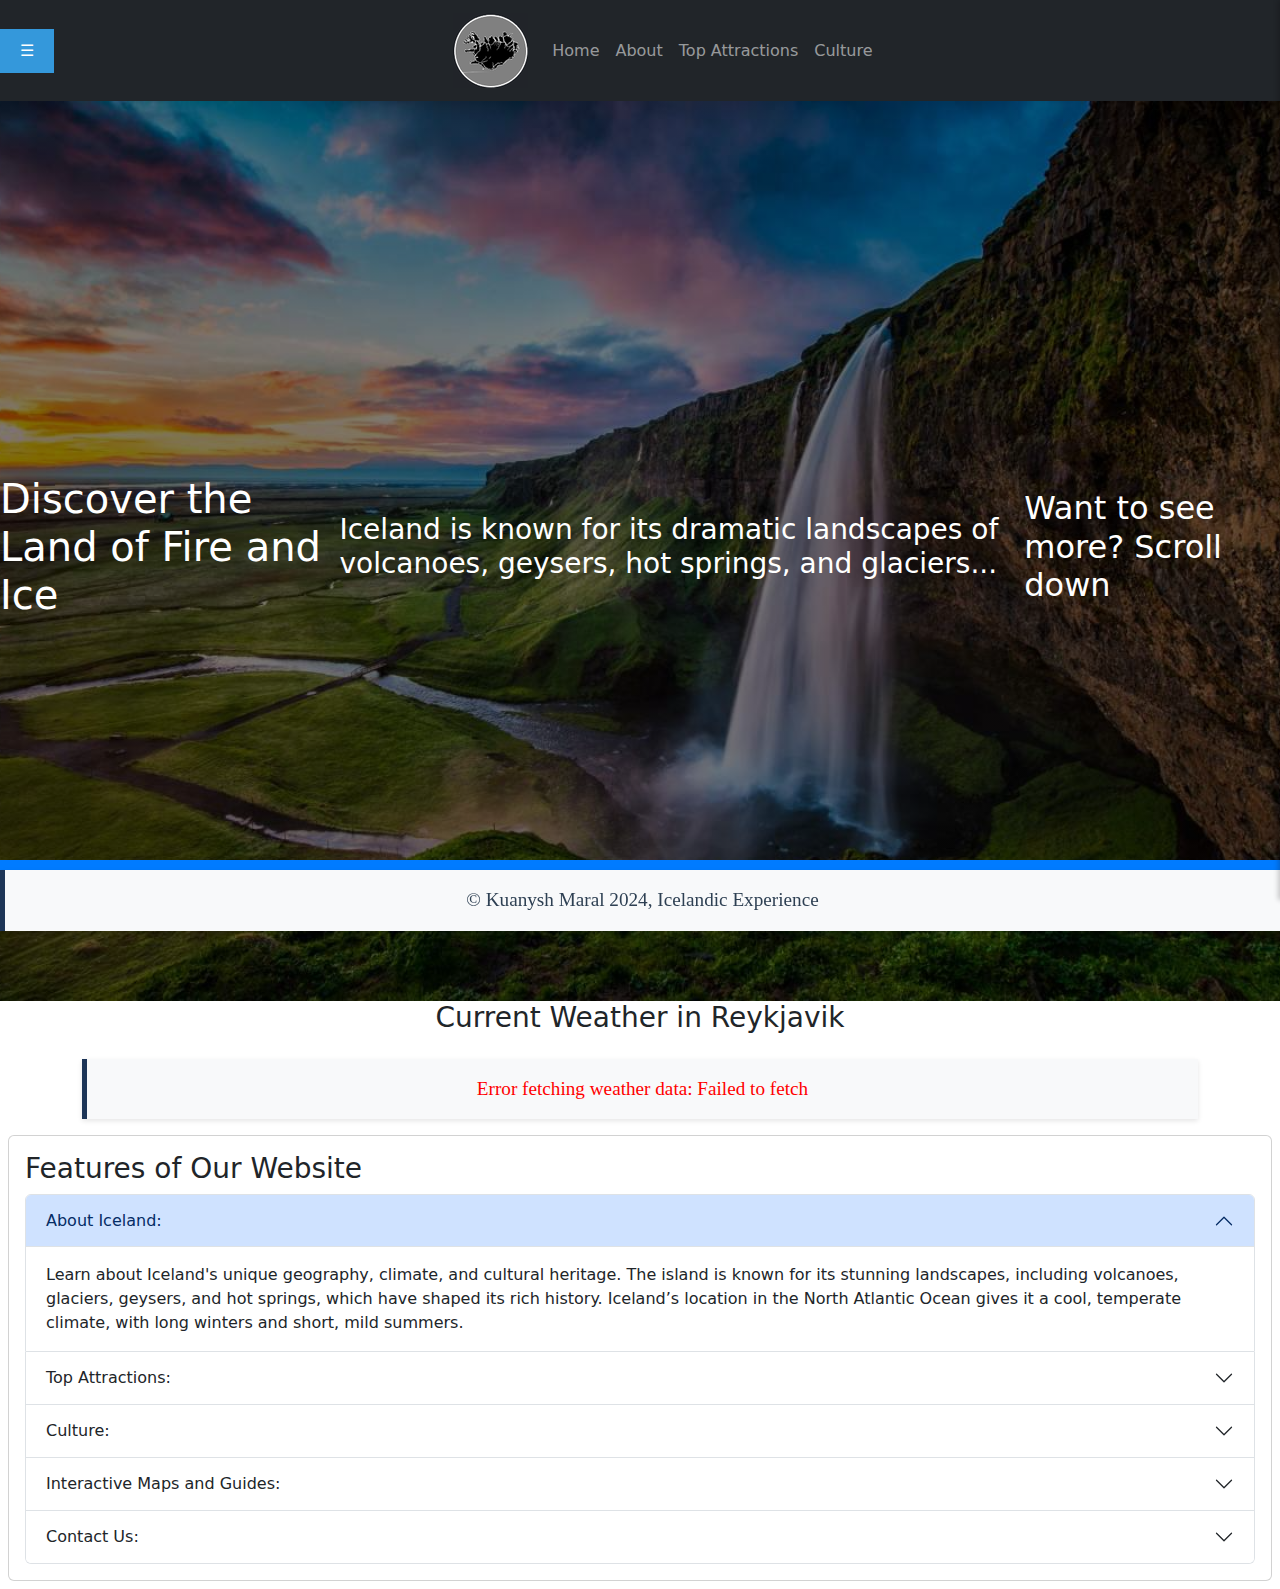
==== index.html @ 0911bb9d "Add files via upload" ====
<!DOCTYPE html>
<html lang="en">
<head>
    <meta charset="UTF-8">
    <meta name="viewport" content="width=device-width, initial-scale=1.0">
    <title>IceLand</title>
    <link href="styles/common_style.css" rel="stylesheet" />
    <link href="styles/iceland-styles.css" rel="stylesheet" />
    <link href="https://cdn.jsdelivr.net/npm/bootstrap@5.1.3/dist/css/bootstrap.min.css" rel="stylesheet">
</head>
<body>
    <!--Navbar-->
    <nav class="navbar navbar-expand-lg navbar-dark bg-dark">
        <!-- Toggle Button -->
        <button class="toggle-button" id="toggle-panel">☰</button>
        <div class="container-fluid justify-content-center">
            <a class="navbar-brand" href="index.html">
                <img src="iceland_logo.png" lass="d-inline-block align-top" alt="Logo">
            </a>
            <button class="navbar-toggler" type="button" data-toggle="collapse" data-target="#navbarSupportedContent" aria-controls="navbarSupportedContent" aria-expanded="false" aria-label="Toggle navigation">
                <span class="navbar-toggler-icon"></span>
            </button>

            <div id="navcol-1" class="collapse navbar-collapse flex-grow-0">
                <ul class="navbar-nav text-center">
                    <li class="nav-item"><a class="nav-link" href="index.html">Home</a></li>
                    <li class="nav-item"><a class="nav-link" href="about.html">About</a></li>
                    <li class="nav-item"><a class="nav-link" href="top.html">Top Attractions</a></li>
                    <li class="nav-item"><a class="nav-link" href="culture.html">Culture</a></li>
                </ul>
            </div>
        </div>
    </nav>

    <!-- Side Panel -->
    <div class="side-panel" id="sidePanel">
        <h4 class="text-center mt-3">User Panel</h4>
        <div class="d-flex flex-column align-items-center mt-4">
            <button id="toggle-mode" class="btn btn-outline-secondary mb-3">Toggle Dark Mode</button>
            <span id="welcome-message" class="text-secondary fw-bold mb-3"></span> <!-- Welcome message -->
            <button id="login" class="btn btn-outline-primary mb-2">Login</button>
            <button id="register" class="btn btn-outline-success mb-2">Sign Up</button>
            <button id="logout" class="btn btn-outline-danger mb-2" style="display: none;">Logout</button>
        </div>
    </div>

    <!-- Login Modal -->
    <div class="modal fade" id="loginModal" tabindex="-1" aria-labelledby="loginModalLabel" aria-hidden="true">
        <div class="modal-dialog">
            <div class="modal-content">
                <div class="modal-header">
                    <h5 class="modal-title" id="loginModalLabel">Login</h5>
                    <button type="button" class="btn-close" data-bs-dismiss="modal" aria-label="Close"></button>
                </div>
                <div class="modal-body">
                    <div>
                        <input type="text" id="login-username" placeholder="Enter Username" class="form-control">
                        <div class="error-message" style="color: red;"></div> <!-- Ошибка для Username -->
                    </div>
                    <div class="mt-3">
                        <input type="password" id="login-password" placeholder="Enter Password" class="form-control">
                        <div class="error-message" style="color: red;"></div> <!-- Ошибка для Password -->
                    </div>
                </div>
                <div class="modal-footer">
                    <button type="button" class="btn btn-primary" id="confirm-login">Login</button>
                </div>
            </div>
        </div>
    </div>

    <!-- Register Modal -->
    <div class="modal fade" id="registerModal" tabindex="-1" aria-labelledby="registerModalLabel" aria-hidden="true">
        <div class="modal-dialog">
            <div class="modal-content">
                <div class="modal-header">
                    <h5 class="modal-title" id="registerModalLabel">Sign Up</h5>
                    <button type="button" class="btn-close" data-bs-dismiss="modal" aria-label="Close"></button>
                </div>
                <div class="modal-body">
                    <form id="register-form">
                        <div>
                            <input type="text" name="username" id="register-username" placeholder="Enter Username" class="form-control">
                            <div class="error-message" style="color: red;"></div>
                        </div>
                        <div class="mt-3">
                            <input type="email" name="email" id="register-email" placeholder="Enter Email" class="form-control">
                            <div class="error-message" style="color: red;"></div>
                        </div>
                        <div class="mt-3">
                            <input type="password" name="password" id="register-password" placeholder="Enter Password" class="form-control">
                            <div class="error-message" style="color: red;"></div>
                        </div>
                        <div class="mt-3">
                            <input type="text" name="phone" id="register-phone" placeholder="Enter Phone (optional)" class="form-control">
                            <div class="error-message" style="color: red;"></div>
                        </div>
                    </form>
                </div>
                <div class="modal-footer">
                    <button type="button" class="btn btn-success" id="confirm-register">Sign Up</button>
                </div>
            </div>
        </div>
    </div>     
    
    <!-- Main Content -->
    <!-- Welcome Page-->
    <main>
        <div class="container-pages">
            <section class="section-screen" style="
                background: linear-gradient(rgba(0, 0, 0, 0.5), rgba(0, 0, 0, 0.5)), url('images/welcome.jfif');
                background-size: cover;
                background-position: center;
                background-repeat: no-repeat;
                height: 100vh;
                display: flex;
                justify-content: center;
                align-items: center;
                color: white;
                font-size: 2em;
            ">
                <h1>Discover the Land of Fire and Ice</h1>
                <h3>Iceland is known for its dramatic landscapes of volcanoes, geysers, hot springs, and glaciers...</h3>
                <h2>Want to see more? Scroll down</h2>
            </section>

            <!-- Interactive Page-->
            <section class="section-screen">
            <!-- Weather Section -->
                <div class="container text-center">
                    <h3 id="Weather-title">Current Weather in Reykjavik</h3>
                    <div id="weather-widget" class="mt-4"></div>
                </div>
            <!-- Accordion Section -->
                <div class="card p-3 flex-grow-1 m-2">
                    <h3>Features of Our Website</h3>
                    <div class="accordion" id="accordionExample">
                        <div class="accordion-item">
                            <h2 class="accordion-header" id="headingOne">
                                <button class="accordion-button" type="button" data-bs-toggle="collapse" data-bs-target="#collapseOne" aria-expanded="true" aria-controls="collapseOne">
                                    About Iceland:
                                </button>
                            </h2>
                            <div id="collapseOne" class="accordion-collapse collapse show" aria-labelledby="headingOne" data-bs-parent="#accordionExample">
                                <div class="accordion-body">Learn about Iceland's unique geography, climate, and cultural heritage. The island is known for its stunning landscapes, including volcanoes, glaciers, geysers, and hot springs, which have shaped its rich history. Iceland’s location in the North Atlantic Ocean gives it a cool, temperate climate, with long winters and short, mild summers.</div>
                            </div>
                        </div>
                        <div class="accordion-item">
                            <h2 class="accordion-header" id="headingTwo">
                                <button class="accordion-button collapsed" type="button" data-bs-toggle="collapse" data-bs-target="#collapseTwo" aria-expanded="false" aria-controls="collapseTwo">
                                    Top Attractions:
                                </button>
                            </h2>
                            <div id="collapseTwo" class="accordion-collapse collapse" aria-labelledby="headingTwo" data-bs-parent="#accordionExample">
                                <div class="accordion-body">Discover must-visit destinations, from the Blue Lagoon to Gullfoss Waterfall. Iceland’s natural beauty is highlighted by its geothermal spas, majestic waterfalls, and striking volcanic landscapes. Don't miss exploring the Golden Circle, home to Thingvellir National Park, Geysir Hot Springs, and the powerful Gullfoss Waterfall.</div>
                            </div>
                        </div>
                        <div class="accordion-item">
                            <h2 class="accordion-header" id="headingThree">
                                <button class="accordion-button collapsed" type="button" data-bs-toggle="collapse" data-bs-target="#collapseThree" aria-expanded="false" aria-controls="collapseThree">
                                    Culture:
                                </button>
                            </h2>
                            <div id="collapseThree" class="accordion-collapse collapse" aria-labelledby="headingThree" data-bs-parent="#accordionExample">
                                <div class="accordion-body">Dive into Iceland's history, literature, music, and art. Iceland boasts a vibrant cultural scene, with a rich tradition of sagas and folklore, as well as a growing contemporary art and music scene. The country is renowned for its authors, such as Halldór Laxness, and its unique modern culture that blends old traditions with new creative expressions.</div>
                            </div>
                        </div>
                        <div class="accordion-item">
                            <h2 class="accordion-header" id="headingFour">
                                <button class="accordion-button collapsed" type="button" data-bs-toggle="collapse" data-bs-target="#collapseFour" aria-expanded="false" aria-controls="collapseFour">
                                    Interactive Maps and Guides:
                                </button>
                            </h2>
                            <div id="collapseFour" class="accordion-collapse collapse" aria-labelledby="headingFour" data-bs-parent="#accordionExample">
                                <div class="accordion-body">Plan your trip with our interactive maps and guides. These tools will help you navigate through Iceland’s diverse landscapes and pinpoint top destinations. From practical itineraries to hidden gems, our guides ensure that you make the most of your visit to this extraordinary island.</div>
                            </div>
                        </div>
                        <div class="accordion-item">
                            <h2 class="accordion-header" id="headingFive">
                                <button class="accordion-button collapsed" type="button" data-bs-toggle="collapse" data-bs-target="#collapseFive" aria-expanded="false" aria-controls="collapseFive">
                                    Contact Us:
                                </button>
                            </h2>
                            <div id="collapseFive" class="accordion-collapse collapse" aria-labelledby="headingFive" data-bs-parent="#accordionExample">
                                <div class="accordion-body">Get in touch for personalized travel advice and tips.</div>
                            </div>
                        </div>
                    </div>
                </div>
            </section>
        </div>
    </main>

    <footer class="footer">
        <p>&copy; Kuanysh Maral 2024, Icelandic Experience</p>
    </footer>

    <!-- Scripts-->
    <script src="scripts/common.js"></script>
    <script src="scripts/index_script.js"></script>
    <script src="https://cdn.jsdelivr.net/npm/bootstrap@5.3.0/dist/js/bootstrap.bundle.min.js"></script>
</body>
</html>
---- styles/common_style.css ----
/* General Reset */
* {
    margin: 0;
    padding: 0;
    box-sizing: border-box;
}

/* Light Mode */
body.light-mode {
    background-color: #f9f9f9;
    color: #333;
}

/* Dark Mode */
body.dark-mode {
    background-color: #333;
    color: #f9f9f9;
}

/* Navbar Styling */
.navbar {
    background-color: #007bff;
    color: #fff;
    padding: 10px 15px;
    text-align: center;
    position: sticky;
    top: 0;
    z-index: 1000;
}

.navbar .navbar-brand {
    color: #fff;
    font-size: 1.2em;
    text-decoration: none;
}

.navbar .navbar-brand:hover {
    color: #ddd;
}

/* Buttons */
button {
    background-color: #007bff;
    color: white;
    border: none;
    padding: 10px 20px;
    font-size: 1em;
    border-radius: 5px;
    cursor: pointer;
    transition: background-color 0.3s;
}

button:hover {
    background-color: #0056b3;
}

/* Светлая тема */
#submit_button {
    color: #343a40;
    border-color: #343a40;
    justify-content: center;
}
#submit_button:hover {
    color: #fff;
    background-color: #575757;
    border-color: #343a40;
}

/* Темная тема */
.dark-mode #submit_button {
    color: #fff;
    border-color: #fff;
}
.dark-mode #submit_button:hover {
    color: #343a40;
    background-color: #fff;
    border-color: #fff;
}

/* Header section background */
.header-section {
    position: fixed;
    top: 0;
    right: 0;
    background-color: #f0f0f0; /* Light background for header section */
    padding: 10px;
    border-bottom-left-radius: 8px;
    box-shadow: 0 4px 8px rgba(0, 0, 0, 0.1);
    display: flex;
    align-items: center;
}

/* Dark mode styles for header section */
.dark-mode .header-section {
    background-color: #333;
    box-shadow: 0 4px 8px rgba(255, 255, 255, 0.1);
}

/* Centered Buttons: distribute space when welcome message is hidden */
.centered-buttons {
    flex: 1;
    text-align: center;
}

/* Individual Button Styles */
#toggle-mode, #logout, #login, #register {
    margin-left: 10px;
    padding: 5px 10px;
    font-size: 0.9em;
}

/* Welcome message styling */
#welcome-message {
    background-color: #e0e0e0; /* Background for welcome message */
    color: #333;
    padding: 5px 10px;
    border-radius: 5px;
    margin-left: 10px;
    display: inline-block;
}

/* Dark mode styles for welcome message */
.dark-mode #welcome-message {
    background-color: #555;
    color: #f9f9f9;
}

/* Dark mode styles */
.dark-mode #toggle-mode, 
.dark-mode #logout, 
.dark-mode #login, 
.dark-mode #register {
    background-color: #444;
    color: #f9f9f9;
}

.dark-mode div {
    color: #000000;
}

.dark-mode .container text-center {
    color: #f9f9f9;
}

.dark-mode #weather-widget {
    color: #f9f9f9;
}

.dark-mode #Weather-title{
    color: #f9f9f9;
}

/* Hide one button based on login status */
#login {
    display: none; /* Default to hidden, shown when user is logged out */
}

#logout {
    display: none; /* Default to hidden, shown when user is logged in */
}

/* Login Modal */
.modal-content {
    background-color: #fff;
    color: #333;
    padding: 20px;
    border-radius: 5px;
}

.dark-mode .modal-content {
    background-color: #444;
    color: #f9f9f9;
}

.modal-header, .modal-footer {
    border: none;
}

/* Input Fields */
input[type="text"], input[type="email"], input[type="password"], select {
    width: 100%;
    padding: 10px;
    margin-top: 5px;
    margin-bottom: 15px;
    border: 1px solid #ccc;
    border-radius: 5px;
    font-size: 1em;
}

input[type="text"]:focus, input[type="email"]:focus, input[type="password"]:focus, select:focus {
    border-color: #007bff;
    outline: none;
}

/* Alert Box */
.alert {
    background-color: #007bff;
    color: #fff;
    padding: 10px 20px;
    margin-bottom: 20px;
    border-radius: 5px;
}

/* Filter Section */
.filter-section {
    margin: 20px 0;
}

.filter-section label {
    font-weight: bold;
}

.filter-section select {
    width: auto;
    padding: 5px;
}

/* Error messages for form validation */
.input-error {
    border-color: red;
}

.error-message {
    color: red;
    font-size: 0.9em;
    margin-top: 5px;
}

/* Modal Buttons (Login / Register) */
.modal-footer button {
    font-size: 1em;
    padding: 8px 15px;
}

.modal-footer .btn-primary {
    background-color: #007bff;
}

.modal-footer .btn-success {
    background-color: #28a745;
}

.modal-footer .btn-close {
    background-color: #ccc;
}

.modal-footer .btn-primary:hover, 
.modal-footer .btn-success:hover, 
.modal-footer .btn-close:hover {
    opacity: 0.9;
}

/* Footer */
.footer {
    background-color: #007bff;
    color: #fff;
    text-align: center;
    padding: 10px 0;
    position: fixed;
    bottom: 0;
    width: 100%;
    z-index: 10;
    height: 40px;
}

/* Side Panel */
.side-panel {
    position: fixed;
    top: 0;
    right: -250px; /* По умолчанию скрыта, изменено на правую сторону */
    width: 250px;
    height: 100%;
    background-color: #ffffff;
    color: #000000;
    box-shadow: -2px 0 5px rgba(0, 0, 0, 0.2); /* Изменено на тень с правой стороны */
    padding: 20px;
    transition: right 0.3s ease; /* Плавное появление справа */
    z-index: 1001;
}

/* Dark mode for side panel */
.dark-mode .side-panel {
    background-color: #333;
    color: #f9f9f9;
}

/* Side Panel Open State */
.side-panel.open {
    right: 0;
}

/* Fixed Toggle Button */
.toggle-btn {
    position: fixed;
    top: 20px;
    right: 10px; /* Изменено на правую сторону */
    background-color: #007bff;
    color: #fff;
    padding: 10px 15px;
    border: none;
    border-radius: 5px;
    cursor: pointer;
    z-index: 1002;
    transition: background-color 0.3s ease;
}

.toggle-btn:hover {
    background-color: #0056b3;
}

/* Dark mode for toggle button */
.dark-mode .toggle-btn {
    background-color: #444;
}

.dark-mode .toggle-btn:hover {
    background-color: #555;
}

/* Buttons inside the side panel */
.side-panel button {
    display: block;
    margin: 10px 0;
    width: 100%;
    text-align: left;
}

button {
    padding: 10px 20px;
    font-size: 16px;
    border: none;
    background-color: #3498db;
    color: white;
    cursor: pointer;
    border-radius: 5px;
    position: relative;
    overflow: hidden;
    transition: all 0.3s ease;
}

/* Эффект растущей тени */
button:hover {
    box-shadow: 0 4px 15px rgba(0, 0, 0, 0.2);
    transform: scale(1.05);
}

/* Эффект риппл при нажатии */
button:active::after {
    content: '';
    position: absolute;
    top: 50%;
    left: 50%;
    width: 300%;
    height: 300%;
    background: rgba(255, 255, 255, 0.3);
    border-radius: 50%;
    animation: ripple 0.6s linear;
    transform: translate(-50%, -50%);
}

/* Анимация риппл-эффекта */
@keyframes ripple {
    from {
        transform: scale(0);
        opacity: 1;
    }
    to {
        transform: scale(1);
        opacity: 0;
    }
}

p {
    font-family: 'Georgia', serif; /* Шрифт, который передает атмосферу классики */
    font-size: 1.2em; /* Увеличиваем размер шрифта для удобочитаемости */
    color: #2E4053; /* Темно-синий цвет, ассоциирующийся с ледниками и ночным небом */
    line-height: 1.6; /* Увеличенная высота строки для более приятного восприятия текста */
    background-color: #F8F9FA; /* Светлый фон с оттенками белого */
    padding: 15px; /* Немного отступа для лучшего оформления */
    border-left: 5px solid #1D3557; /* Линия слева, напоминающая об Icelandic landscapes (горы, ледники) */
    margin: 20px 0; /* Отступы сверху и снизу для гармоничного размещения */
    box-shadow: 0px 2px 5px rgba(0, 0, 0, 0.1); /* Легкая тень для визуальной отделенности от фона */
}
---- styles/iceland-styles.css ----
/* styles.css */
* {
  margin: 0;
  padding: 0;
  box-sizing: border-box;
}

/* image and animation section*/

.adaptive-image {
  max-width: 100%; /* Картинка будет подстраиваться под ширину родителя */
  height: auto; /* Сохраняем пропорции */
  border: 4px solid #A9D6E5; /* Цвет рамки - холодный синий, напоминающий мороз */
  border-radius: 8px; /* Немного скругляем углы для более мягкого вида */
  box-shadow: 0px 4px 8px rgba(0, 0, 0, 0.1); /* Легкая тень для эффекта глубины */
  transition: transform 0.3s ease; /* Плавное увеличение при наведении */
}

.adaptive-image:hover {
  transform: scale(1.05); /* Небольшое увеличение при наведении */
}

/* Accordion Content */
.accordion-content {
  display: none;
}
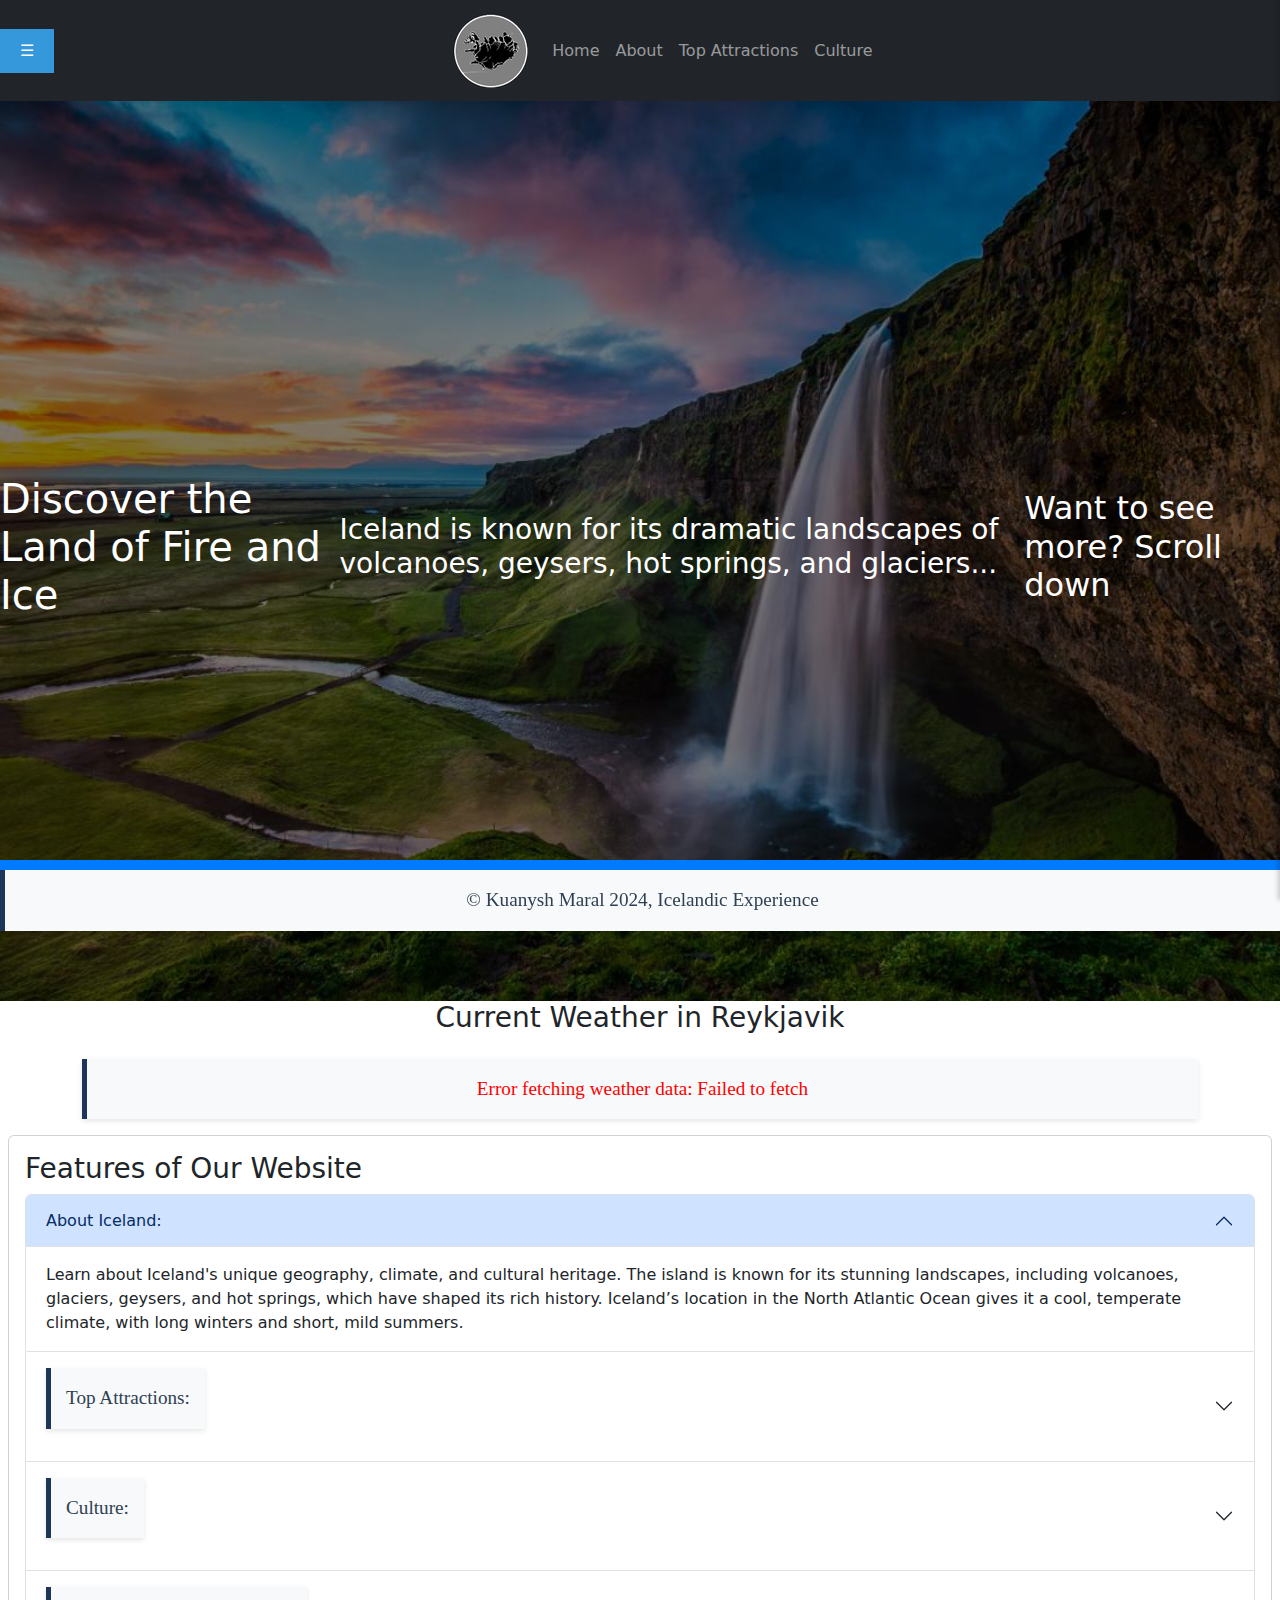
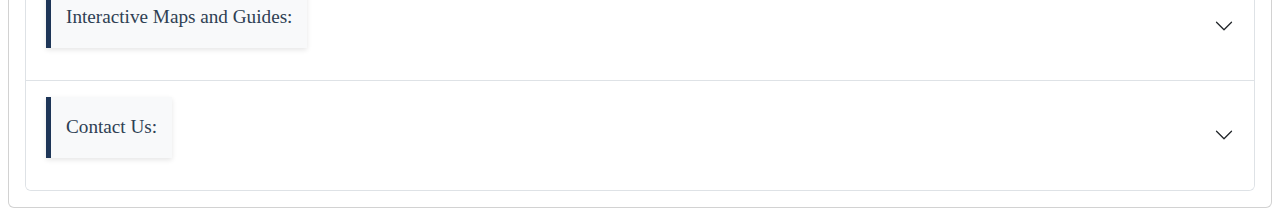
==== commit 095117f9: "Update index.html" ====
--- a/index.html
+++ b/index.html
@@ -149,41 +149,41 @@
                         <div class="accordion-item">
                             <h2 class="accordion-header" id="headingTwo">
                                 <button class="accordion-button collapsed" type="button" data-bs-toggle="collapse" data-bs-target="#collapseTwo" aria-expanded="false" aria-controls="collapseTwo">
-                                    Top Attractions:
+                                    <p>Top Attractions:</p>
                                 </button>
                             </h2>
                             <div id="collapseTwo" class="accordion-collapse collapse" aria-labelledby="headingTwo" data-bs-parent="#accordionExample">
-                                <div class="accordion-body">Discover must-visit destinations, from the Blue Lagoon to Gullfoss Waterfall. Iceland’s natural beauty is highlighted by its geothermal spas, majestic waterfalls, and striking volcanic landscapes. Don't miss exploring the Golden Circle, home to Thingvellir National Park, Geysir Hot Springs, and the powerful Gullfoss Waterfall.</div>
+                                <div class="accordion-body"><p>Discover must-visit destinations, from the Blue Lagoon to Gullfoss Waterfall. Iceland’s natural beauty is highlighted by its geothermal spas, majestic waterfalls, and striking volcanic landscapes. Don't miss exploring the Golden Circle, home to Thingvellir National Park, Geysir Hot Springs, and the powerful Gullfoss Waterfall.</p></div>
                             </div>
                         </div>
                         <div class="accordion-item">
                             <h2 class="accordion-header" id="headingThree">
                                 <button class="accordion-button collapsed" type="button" data-bs-toggle="collapse" data-bs-target="#collapseThree" aria-expanded="false" aria-controls="collapseThree">
-                                    Culture:
+                                    <p>Culture:</p>
                                 </button>
                             </h2>
                             <div id="collapseThree" class="accordion-collapse collapse" aria-labelledby="headingThree" data-bs-parent="#accordionExample">
-                                <div class="accordion-body">Dive into Iceland's history, literature, music, and art. Iceland boasts a vibrant cultural scene, with a rich tradition of sagas and folklore, as well as a growing contemporary art and music scene. The country is renowned for its authors, such as Halldór Laxness, and its unique modern culture that blends old traditions with new creative expressions.</div>
+                                <div class="accordion-body"><p>Dive into Iceland's history, literature, music, and art. Iceland boasts a vibrant cultural scene, with a rich tradition of sagas and folklore, as well as a growing contemporary art and music scene. The country is renowned for its authors, such as Halldór Laxness, and its unique modern culture that blends old traditions with new creative expressions.</p></div>
                             </div>
                         </div>
                         <div class="accordion-item">
                             <h2 class="accordion-header" id="headingFour">
                                 <button class="accordion-button collapsed" type="button" data-bs-toggle="collapse" data-bs-target="#collapseFour" aria-expanded="false" aria-controls="collapseFour">
-                                    Interactive Maps and Guides:
+                                    <p>Interactive Maps and Guides:</p>
                                 </button>
                             </h2>
                             <div id="collapseFour" class="accordion-collapse collapse" aria-labelledby="headingFour" data-bs-parent="#accordionExample">
-                                <div class="accordion-body">Plan your trip with our interactive maps and guides. These tools will help you navigate through Iceland’s diverse landscapes and pinpoint top destinations. From practical itineraries to hidden gems, our guides ensure that you make the most of your visit to this extraordinary island.</div>
+                                <div class="accordion-body"><p>Plan your trip with our interactive maps and guides. These tools will help you navigate through Iceland’s diverse landscapes and pinpoint top destinations. From practical itineraries to hidden gems, our guides ensure that you make the most of your visit to this extraordinary island.</p></div>
                             </div>
                         </div>
                         <div class="accordion-item">
                             <h2 class="accordion-header" id="headingFive">
                                 <button class="accordion-button collapsed" type="button" data-bs-toggle="collapse" data-bs-target="#collapseFive" aria-expanded="false" aria-controls="collapseFive">
-                                    Contact Us:
+                                    <p>Contact Us:</p>
                                 </button>
                             </h2>
                             <div id="collapseFive" class="accordion-collapse collapse" aria-labelledby="headingFive" data-bs-parent="#accordionExample">
-                                <div class="accordion-body">Get in touch for personalized travel advice and tips.</div>
+                                <div class="accordion-body"><p>Get in touch for personalized travel advice and tips.</p></div>
                             </div>
                         </div>
                     </div>
@@ -201,4 +201,4 @@
     <script src="scripts/index_script.js"></script>
     <script src="https://cdn.jsdelivr.net/npm/bootstrap@5.3.0/dist/js/bootstrap.bundle.min.js"></script>
 </body>
-</html>+</html>
